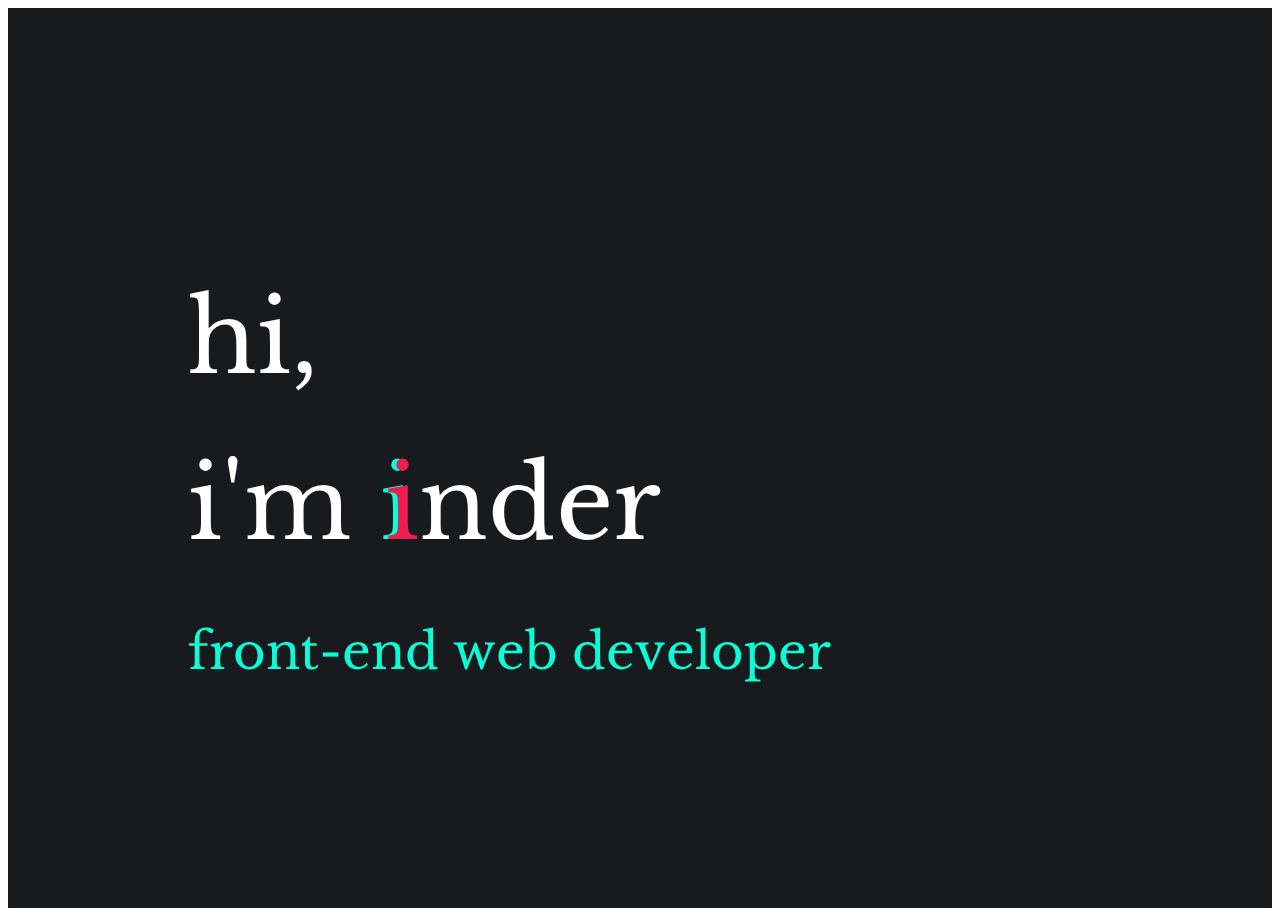
==== index.html @ bacb1795 "Rename Index.html to index.html" ====
<!DOCTYPE html>
<html lang="en">

<head>
    <meta charset="UTF-8">
    <meta http-equiv="X-UA-Compatible" content="IE=edge">
    <meta name="viewport" content="width=device-width, initial-scale=1.0">
    <title>Portfolio | Inderjit Singh</title>



    <link rel="preconnect" href="https://fonts.googleapis.com">
    <link rel="preconnect" href="https://fonts.gstatic.com" crossorigin>
    <link href="https://fonts.googleapis.com/css2?family=Gruppo&family=Inter:wght@100;200;300;400;500;600;700;800;900&family=Libre+Baskerville&family=Oleo+Script:wght@400;700&family=Oswald:wght@600;700&family=Righteous&family=Ubuntu:wght@300;400;500;700&display=swap" rel="stylesheet">


    <link rel="stylesheet" type="text/css" href="style.css" >
    <script defer src="myScript.js" ></script>
   </head>
<body>
<div>
    <div class="sidebar">
        <div class="sidebg"></div>
        <!-- <button class="side-Buttons" id="b1"></button>
        <button class="side-Buttons" id="b2"></button>
        <button class="side-Buttons" id="b3"></button>
        <button class="side-Buttons" id="b4"></button>
        <button class="side-Buttons" id="b5"></button> -->

    </div>
    <div class="container">


        <!-- <div class="NamePic" id="A">
            <div class="Name">
                <div class="nameText" id="tx">Inderjit Singh</div>
                <div class="Subtitle">Web developer</div>
            </div>
            <div class="Pic"><img src="unnamed.jpg" alt=""></div>
        </div> -->
        <div class="NamePic" id ="B">

            <div class="greet">
                <div class="hi" id="tx3">h</div>
                <div class="hi" id="tx3">i</div>
                <div class="hi" id="tx3">,</div>

            </div>
            <div class="Name">
                <div class="nameText" id="tx3">i</div>
                <div class="nameText" id="tx3">'</div>
                <div class="nameText" id="tx3">m</div>
                <div class="nameText" id="tx3">&#160;</div>
                <div class="nameText2" id="tx5">i<div class="i" id="tx4">i</div></div>
                <div class="nameText" id="tx3">n</div>
                <div class="nameText" id="tx3">d</div>
                <div class="nameText" id="tx3">e</div>
                <div class="nameText" id="tx3">r</div>


            </div>
            <div class="Name" id="web">
                <div class="nameText" id="sub">f</div>
                <div class="nameText" id="sub">r</div>
                <div class="nameText" id="sub">o</div>
                <div class="nameText" id="sub">n</div>
                <div class="nameText" id="sub">t</div>
                <div class="nameText" id="sub">-</div>
                <div class="nameText" id="sub">e</div>
                <div class="nameText" id="sub">n</div>
                <div class="nameText" id="sub">d</div>
                <div class="nameText" id="sub">&#160;</div>
                <div class="nameText" id="sub">w</div>
                <div class="nameText" id="sub">e</div>
                <div class="nameText" id="sub">b</div>
                <div class="nameText" id="sub">&#160;</div>
                <div class="nameText" id="sub">d</div>
                <div class="nameText" id="sub">e</div>
                <div class="nameText" id="sub">v</div>
                <div class="nameText" id="sub">e</div>
                <div class="nameText" id="sub">l</div>
                <div class="nameText" id="sub">o</div>
                <div class="nameText" id="sub">p</div>
                <div class="nameText" id="sub">e</div>
                <div class="nameText" id="sub">r</div>



            </div>
            <div class="Pic"><img src="unnamed.jpg" alt=""></div>
        </div>

    </div>
</div>

</body>
</html>
---- style.css ----
.container{
    scroll-snap-type: y mandatory;
    overflow-y: scroll;

    scrollbar-color: #ffffff00;
    height: 100vh;
}
::-webkit-scrollbar {
    display: none;
  }
.NamePic{
    height: 100vh;
    background-color: rgb(255, 255, 255);
    scroll-snap-align: Start;
    display: flex;
    flex-direction:column;
    justify-content: center;
    padding-right: 100px;
    position: relative;
}
.i{
    color : #EE1D52;
    /* left: 116vh;
    bottom: 37vh; */
    font-family: 'Libre Baskerville', serif;
    font-weight: 400;
    font-size: 100px;
    vertical-align: bottom;
    transition: .05s;

}
.Name{
    padding-left: 20vh;
    margin-right: 20px;
    flex: 1;
    display: flex;
    flex-direction: row;
    align-items:flex-end;
}
.greet{
    padding-left: 20vh;
    margin-top: 225px;
    margin-right: 20px;
    flex: 1;
    display: flex;
    flex-direction: row;
    align-items:flex-end;
}
.hi{
    display: inline-block;
    font-family: 'Libre Baskerville', serif;
    font-weight: 400;
    font-size: 100px;
    transition: .05s;
    vertical-align: bottom;
    z-index: 500;
}
.Pic{

    /* width: 200px; */
    /* height: 200px; */


    display: flex;
    flex-direction: column;
    align-items: center;
    justify-content: center;


}
#sub{
    font-size: 50px;
    color: #08fdd8;
}
.Pic img{
    opacity: 0;
    border-radius: 150px;
    max-width: 200px;
    min-width: 50px;
    transition: .2s;
    filter:  saturate(200%) hue-rotate(-30deg);
    /* box-shadow: 0px 0px 10px rgb(48, 47, 47); */
}
.nameText, .nameText2, .hi{
    display: inline-block;
    font-family: 'Libre Baskerville', serif;
    font-weight: 400;
    font-size: 100px;
    transition: .05s;
    vertical-align: bottom;
    z-index: 500;

}
#tx5{
    position: relative;
    margin-right: 5px;
}
#tx4{
    position: absolute;
    top:0;
    left: 5px;
    z-index: 1;
}
.Subtitle{
    padding-top: 10px;
    font-family: 'Libre Baskerville', serif;
    font-weight: 400;
    font-size: 40px;
    transition: .2s;
}

#web{
    padding-bottom: 25px;
    margin-top: -50px;
}
.nameText, .Subtitle, .hi{
    color : #ffffff;
    transition: transform 0.3s ease-in-out;
    transform-origin: bottom;
}
#B{
    background-color: #181b1d;
}
#A {
    background-color: #fff5bb;
}
#C{
    background-color: #181b1d;
}

#tx5{
    color: #08fdd8;

}


@keyframes bounce {
    25% {transform: scaleX(1.05) scaleY(0.97);}
    50% {transform: scaleX(1.2) scaleY(0.88);}
    70% {transform: scaleX(1.075) scaleY(0.94);}
    90% {transform: scaleX(1.2) scaleY(0.88);}
    100% {transform: scaleX(1.2) scaleY(0.88);}

}
.nameText:hover {
    display: inline-block;
    color: #08fdd8;
    animation: bounce 0.35s ease-in-out  ;
    transform: scaleX(1.2) scaleY(0.88);

}
.hi:hover{
    display: inline-block;
    color: #08fdd8;
    animation: bounce 0.35s ease-in-out  ;
    transform: scaleX(1.2) scaleY(0.88);
}
#sub:hover{
    display: inline-block;
    color: #EE1D52;
    animation: bounce 0.35s ease-in-out  ;
    transform: scaleX(1.2) scaleY(0.88);
}



/* .Pic:hover img{
    border-radius: 150px;
    max-width: 220px;
    min-width: 50px;
}

.Subtitle:hover{
    padding-top: 10px;
    font-family: 'Libre Baskerville', serif;
    font-weight: 400;
    font-size: 45px;

} */
.sidebg{
    position: fixed;
    background-color: #b1020200;
    top: 5vh;
    bottom: 5vh;
    left: 5vh;
    width: 5vh;

}
.sidebar{
    position: fixed;
    display: grid;
    grid-template-columns: 120px;
    align-items: center;
    row-gap: 20px;
    top: 20px;
    bottom: 20px;
    left: 40px;
    max-width: 120px;


}
.side-Buttons{

    background-color: #99b898;
    height: 76px;
    width: 76px;
    border-radius: 80px;
    border-width: 8px;
    border-style: solid;
    border-color: antiquewhite;
    transition:.2s;
}
.side-Buttons:hover{
    height: 140px;
    width: 140px;
    background-color: #3e544d;
    transform: translateX(-30px);
}
.side-Buttons:focus{
    height: 140px;
    width: 140px;
    background-color: #2a363b;
    transform: translateX(-30px);
}
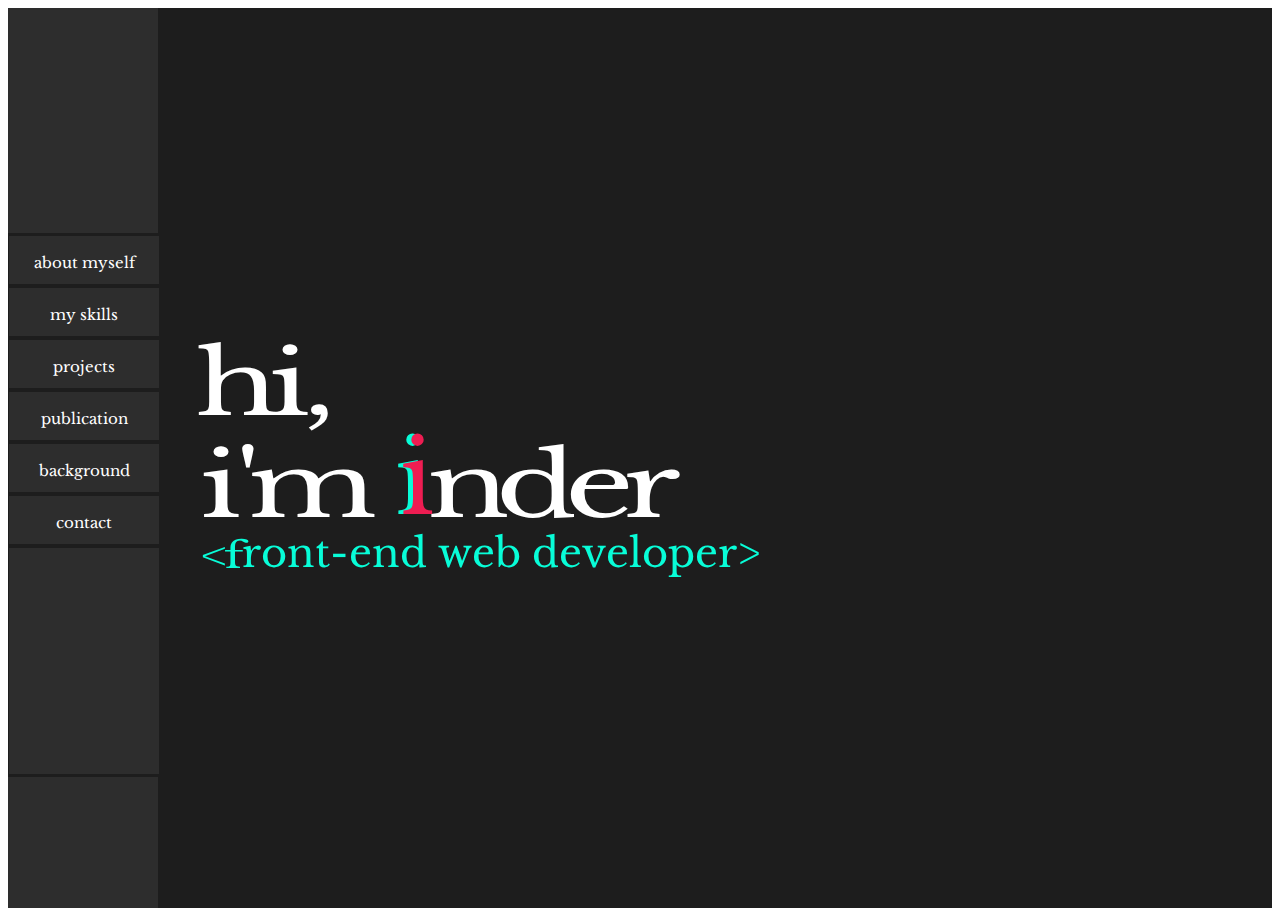
==== commit 387afa8f: "projectgrid changed" ====
--- a/index.html
+++ b/index.html
@@ -1,97 +1,254 @@
-<!DOCTYPE html>
-<html lang="en">
-
-<head>
-    <meta charset="UTF-8">
-    <meta http-equiv="X-UA-Compatible" content="IE=edge">
-    <meta name="viewport" content="width=device-width, initial-scale=1.0">
-    <title>Portfolio | Inderjit Singh</title>
-
-
-
-    <link rel="preconnect" href="https://fonts.googleapis.com">
-    <link rel="preconnect" href="https://fonts.gstatic.com" crossorigin>
-    <link href="https://fonts.googleapis.com/css2?family=Gruppo&family=Inter:wght@100;200;300;400;500;600;700;800;900&family=Libre+Baskerville&family=Oleo+Script:wght@400;700&family=Oswald:wght@600;700&family=Righteous&family=Ubuntu:wght@300;400;500;700&display=swap" rel="stylesheet">
-
-
-    <link rel="stylesheet" type="text/css" href="style.css" >
-    <script defer src="myScript.js" ></script>
-   </head>
-<body>
-<div>
-    <div class="sidebar">
-        <div class="sidebg"></div>
-        <!-- <button class="side-Buttons" id="b1"></button>
-        <button class="side-Buttons" id="b2"></button>
-        <button class="side-Buttons" id="b3"></button>
-        <button class="side-Buttons" id="b4"></button>
-        <button class="side-Buttons" id="b5"></button> -->
-
+    <!DOCTYPE html>
+    <html lang="en">
+
+    <head>
+        <meta charset="UTF-8">
+        <meta http-equiv="X-UA-Compatible" content="IE=edge">
+        <meta name="viewport" content="width=device-width, initial-scale=1.0">
+        <title>Portfolio | Inderjit Singh</title>
+        <link rel="preconnect" href="https://fonts.googleapis.com">
+        <link rel="preconnect" href="https://fonts.gstatic.com" crossorigin>
+        <link href="https://fonts.googleapis.com/css2?family=Archivo+Black&family=Gruppo&family=Inter:wght@100;200;300;400;500;600;700;800;900&family=Libre+Baskerville&family=Mukta+Malar:wght@700;800&family=Oleo+Script:wght@400;700&family=Oswald:wght@600;700&family=Righteous&family=Ubuntu:wght@300;400;500;700&display=swap" rel="stylesheet">
+        <link href="https://fonts.googleapis.com/css2?family=Nothing+You+Could+Do&display=swap" rel="stylesheet">
+        <link href="https://fonts.googleapis.com/css2?family=Abril+Fatface&family=Kanit:wght@400;500;600;800&family=Marcellus&family=Nanum+Myeongjo:wght@400;700&display=swap" rel="stylesheet">
+
+
+        <link rel="stylesheet" type="text/css" href="style.css" >
+        <script defer src="myScript.js" ></script>
+    </head>
+    <body>
+    <div>
+        <div class="container">
+    <div class="homePage">
+        <div class="menuSpace"></div>
+        <div class="menu">
+
+
+            <div class="menuChild logo"><div class="homeButton"><img src="redHair.png" alt=""></div></div>
+
+            <div class="menuChild navigator">
+
+                <div class="navChild sideButton">about myself</div>
+                <div class="navChild sideButton">my skills</div>
+                <div class="navChild sideButton">projects</div>
+                <div class="navChild sideButton ">publication</div>
+                <div class="navChild sideButton">background</div>
+                <div class="navChild sideButton">contact</div>
+                <div class="navChildFooter"></div>
+            </div>
+            <div class="menuChild bottom"></div>
+
+
+
+
+        </div>
+
+        <div class="homeMain sideLink">
+            <div class="NamePic " id ="B">
+            <div class="header"></div>
+            <div class="greet">
+
+            <div class="hi bounce" id="tx3">h</div>
+            <div class="hi bounce" id="tx3">i</div>
+            <div class="hi bounce" id="tx3">,</div>
+            </div>
+            <div class="Name">
+            <div class="nameText bounce" id="tx3">i</div>
+            <div class="nameText bounce" id="tx3">'</div>
+            <div class="nameText bounce" id="tx3">m</div>
+            <div class="nameText bounce" id="tx3">&#160;</div>
+            <div class="nameText2 bounce" id="tx5">i<div class="i" id="tx4">i</div></div>
+            <div class="nameText bounce" id="tx3">n</div>
+            <div class="nameText bounce" id="tx3">d</div>
+            <div class="nameText bounce" id="tx3">e</div>
+            <div class="nameText bounce" id="tx3">r</div>
+            </div>
+            <div class="Name" id="web">
+            <div class="nameText bounce" id="sub">&lt;</div>
+            <div class="nameText bounce" id="sub">f</div>
+            <div class="nameText bounce" id="sub">r</div>
+            <div class="nameText bounce" id="sub">o</div>
+            <div class="nameText bounce" id="sub">n</div>
+            <div class="nameText bounce" id="sub">t</div>
+            <div class="nameText bounce" id="sub">-</div>
+            <div class="nameText bounce" id="sub">e</div>
+            <div class="nameText bounce" id="sub">n</div>
+            <div class="nameText bounce" id="sub">d</div>
+            <div class="nameText bounce" id="sub">&#160;</div>
+            <div class="nameText bounce" id="sub">w</div>
+            <div class="nameText bounce" id="sub">e</div>
+            <div class="nameText bounce" id="sub">b</div>
+            <div class="nameText bounce" id="sub">&#160;</div>
+            <div class="nameText bounce" id="sub">d</div>
+            <div class="nameText bounce" id="sub">e</div>
+            <div class="nameText bounce" id="sub">v</div>
+            <div class="nameText bounce" id="sub">e</div>
+            <div class="nameText bounce" id="sub">l</div>
+            <div class="nameText bounce" id="sub">o</div>
+            <div class="nameText bounce" id="sub">p</div>
+            <div class="nameText bounce" id="sub">e</div>
+            <div class="nameText bounce" id="sub">r</div>
+            <div class="nameText bounce" id="sub">&gt;</div>
+            </div>
+            <div class="footer"></div>
+        </div>
+        <div class="homeLeft"><img src="devSpecs.png" alt=""></div>
     </div>
-    <div class="container">
-
-
-        <!-- <div class="NamePic" id="A">
-            <div class="Name">
-                <div class="nameText" id="tx">Inderjit Singh</div>
-                <div class="Subtitle">Web developer</div>
-            </div>
-            <div class="Pic"><img src="unnamed.jpg" alt=""></div>
-        </div> -->
-        <div class="NamePic" id ="B">
-
-            <div class="greet">
-                <div class="hi" id="tx3">h</div>
-                <div class="hi" id="tx3">i</div>
-                <div class="hi" id="tx3">,</div>
-
-            </div>
-            <div class="Name">
-                <div class="nameText" id="tx3">i</div>
-                <div class="nameText" id="tx3">'</div>
-                <div class="nameText" id="tx3">m</div>
-                <div class="nameText" id="tx3">&#160;</div>
-                <div class="nameText2" id="tx5">i<div class="i" id="tx4">i</div></div>
-                <div class="nameText" id="tx3">n</div>
-                <div class="nameText" id="tx3">d</div>
-                <div class="nameText" id="tx3">e</div>
-                <div class="nameText" id="tx3">r</div>
-
-
-            </div>
-            <div class="Name" id="web">
-                <div class="nameText" id="sub">f</div>
-                <div class="nameText" id="sub">r</div>
-                <div class="nameText" id="sub">o</div>
-                <div class="nameText" id="sub">n</div>
-                <div class="nameText" id="sub">t</div>
-                <div class="nameText" id="sub">-</div>
-                <div class="nameText" id="sub">e</div>
-                <div class="nameText" id="sub">n</div>
-                <div class="nameText" id="sub">d</div>
-                <div class="nameText" id="sub">&#160;</div>
-                <div class="nameText" id="sub">w</div>
-                <div class="nameText" id="sub">e</div>
-                <div class="nameText" id="sub">b</div>
-                <div class="nameText" id="sub">&#160;</div>
-                <div class="nameText" id="sub">d</div>
-                <div class="nameText" id="sub">e</div>
-                <div class="nameText" id="sub">v</div>
-                <div class="nameText" id="sub">e</div>
-                <div class="nameText" id="sub">l</div>
-                <div class="nameText" id="sub">o</div>
-                <div class="nameText" id="sub">p</div>
-                <div class="nameText" id="sub">e</div>
-                <div class="nameText" id="sub">r</div>
-
-
-
-            </div>
-            <div class="Pic"><img src="unnamed.jpg" alt=""></div>
-        </div>
-
+
+        <div class="about sideLink SL">
+            <div class="aboutLeft">
+                <div class="aboutHeading">about myself.</div>
+
+                <div class="details">
+                    I'm a Front-End Developer with a background in game development. My passion for solving logical problems drew me to development. I excel in front-end development with HTML, CSS, and JavaScript, and my experience in game development sets me apart. I bring a unique set of skills to the table, including creativity and attention to detail. Let's work together to build something amazing.  </div>
+
+
+        </div>
+        <div class="aboutRight">
+            <img src="brain.png" alt="">
+        </div>
+        </div>
+        <div class="skills sideLink SL">
+            <div class="skillsLeft">
+                <div class="skillsHeading">my skills.</div>
+
+                <div class="skillsdetails">
+                     </div>
+
+                    <div class="sname" id="html">HTML
+                        <div class="level"></div>
+                    </div>
+                    <div class="sname" id="css">CSS
+                        <div class="level"></div>
+                    </div>
+                    <div class="sname" id="js">JavaScript
+                        <div class="level"></div>
+                    </div>
+                    <div class="sname" id="c">C#
+                        <div class="level"></div>
+                    </div>
+                    <div class="sname" id="unity">UNITY
+                        <div class="level"></div>
+                    </div>
+                    <div class="sname" id="ai">ADOBE ILLUSTRATOR
+                        <div class="level"></div>
+                    </div>
+                    <div class="sname" id="b3d">BLENDER 3D
+                        <div class="level"></div>
+                    </div>
+
+
+                    </div>
+        <div class="skillsRight">
+            <img src="puzzle.png" alt="">
+        </div>
+        </div>
+        <div class="projects sideLink SL">
+            <div class="projectsHeading">projects.</div>
+            <div class="projectsSubHeading">(using html, css and javascript)</div>
+
+            <div class="projectDetails">
+
+            <div class="projectElement p2" >
+                <div class="over"><div class="overText">Wordrobe</div></div>
+                <div class="under"><div class="underText">An interesting word-guessing game with smooth interactive graphics</div></div>
+
+            </div>
+            <div class="projectElement p4" >
+                <div class="over"><div class="overText">TypeMaster</div></div>
+                <div class="under"><div class="underText">A fun typing game to test and improve your typing skills</div></div>
+
+            </div>
+            <div class="projectElement p1" >
+                <div class="over"><div class="overText">Marvelous</div></div>
+                <div class="under"><div class="underText">A card flipping game with characters from the Marvel Cinematic Universe</div></div>
+
+            </div>
+
+            <div class="projectElement p5" >
+                <div class="over"><div class="overText">GravSim</div></div>
+                <div class="under"><div class="underText">Simplified gravity simulation on different planets, sun, and moon</div></div>
+
+            </div>
+            <div class="projectElement p7" ></div>
+            <div class="projectElement p3" >
+                <div class="over"><div class="overText">TO-DO</div></div>
+                <div class="under"><div class="underText">A simple To-Do list using DOM manipulation to add/remove tasks</div></div>
+
+            </div>
+
+            <div class="projectElement p6" >
+                <div class="over"><div class="overText">Data Visualization</div></div>
+                <div class="under"><div class="underText">A Visualization tool that converts user's data into bar graph and pie-chart</div></div>
+            </div>
+            <div class="projectElement p8" ></div>
+            <!-- <div class="projectElement p9" ></div>
+            <div class="projectElement p10" ></div>
+            <div class="projectElement p11" ></div>
+            <div class="projectElement p12" ></div> -->
+            <!-- <div class="projectElement p13" ></div>
+            <div class="projectElement p14" ></div>
+            <div class="projectElement p15" ></div> -->
+
+            </div>
+            <div class="projectFooter"></div>
+        </div>
+
+        <div class="publication sideLink SL">
+            <div class="publicationLeft">
+                <div class="publicationHeading">publication.</div>
+                <div class="publicationSubHeading">Casual Tank: Infinite Survival.</div>
+                <div class="publicationDetails">
+                    I created and published a solo project named "Casual Tank: Infinite Survival," a captivating mobile game available on the Google Play Store. It offers an infinite stream of enemies, requiring players to use bullets and mines to progress. The game incorporates RPG elements like health and speed upgrades. Developing this project enhanced my skills in programming logic, user interface design, and problem-solving, merging my passion for coding and creative design. For more information, please visit the <span class="playStoreLink">Google Play Store link.</span>
+                </div>
+
+        </div>
+        <div class="publicationRight">
+            <img src="ctank.png" alt="">
+        </div>
+        </div>
+
+        <div class="background sideLink SL">
+
+            <div class="backgroundLeft">
+                <div class="backgroundTitle">background.</div>
+                <div class="backgroundDetails">
+                    <div class="segments study" id="sg1"><div class="segmentsLeft"><div class="studyIcon"><img src="study.png" alt=""></div></div><div class="segmentsCentre"><div class="segmentsText">Bachelor's Degree</div><div class="subSegment">Computer Science & Engineering</div></div><div class="segmentsRight"><div class="year">July 2016- June 2020</div></div></div>
+                    <div class="segments training" id="sg2"><div class="segmentsLeft"><div class="internIcon"><img src="intern.png" alt=""></div></div><div class="segmentsCentre"><div class="segmentsText">Game Developer</div><div class="subSegment">Industrial Training</div></div><div class="segmentsRight"><div class="year">May 2017- July 2017</div></div></div>
+                    <div class="segments training" id="sg3"><div class="segmentsLeft"><div class="internIcon"><img src="intern.png" alt=""></div></div><div class="segmentsCentre"><div class="segmentsText">Game Developer</div><div class="subSegment">Internship</div></div><div class="segmentsRight"><div class="year">Jan 2020- June 2020</div></div></div>
+                    <div class="segments job" id="sg4"><div class="segmentsLeft"><div class="jobIcon"><img src="job.png" alt=""></div></div><div class="segmentsCentre"><div class="segmentsText">Game Developer</div><div class="subSegment">Full-Time Employment</div></div><div class="segmentsRight"><div class="year">Oct 2020- Jan 2021</div></div></div>
+                    <div class="segments job" id="sg5"><div class="segmentsLeft"><div class="jobIcon"><img src="job.png" alt=""></div></div><div class="segmentsCentre"><div class="segmentsText">Front-End Web Developer</div><div class="subSegment">Full-Time Employment</div></div><div class="segmentsRight"><div class="year"> July 2020- July 2022</div></div></div>
+                    <div class="segments study" id="sg6"><div class="segmentsLeft"><div class="studyIcon"><img src="study.png" alt=""></div></div><div class="segmentsCentre"><div class="segmentsText">Post Graduate Certificate</div><div class="subSegment">Information System Business Analysis</div></div><div class="segmentsRight"><div class="year">Sep 2022- April 2023</div></div></div>
+                </div>
+            </div>
+            <div class="backgroundRight">
+
+            </div>
+
+
+        </div>
+
+        <div class="contact sideLink SL">
+
+                <div class="contactHeading"></div>
+
+                <div class="contactDetails">
+                    <div class="mailDetails">
+                        <div class="cr3">interested in my work? send me an e-mail today</div>
+                        <div class="cr2"><img src="mail.png" alt=""><div class="mailFront">indergrewal1208.gi@gmail.com</div></div>
+                        <div class="cr1">envisioning our journey ahead</div>
+                        <div></div>
+                    </div>
+
+
+
+
+        </div>
+        </div>
+
+
+
+        </div>
     </div>
-</div>
-
-</body>
-</html>
+    </body>
+    </html>--- a/style.css
+++ b/style.css
@@ -1,23 +1,499 @@
+html{
+    overflow: hidden;
+}
 
 .container{
     scroll-snap-type: y mandatory;
     overflow-y: scroll;
-
+    overflow: hidden;
     scrollbar-color: #ffffff00;
     height: 100vh;
+    width: 100%;
+}
+.homePage{
+    width: 100vw;
+    display: grid;
+    /* grid-template-columns: minmax(150px,150px) 1fr; */
+    grid-template-columns: 150px 1fr;
+    background-color: #1d1d1d;
+}
+.menu{
+
+    position: fixed;
+    background-color: #1d1d1d;
+    height: 100vh;
+    width: 150px;
+    display: grid;
+    grid-template-rows: 25% 60% 1fr;
+    row-gap: 2px;
+}
+.menuChild{
+    width: 100%;
+
+}
+.navigator{
+    width: 100%;
+    display: grid;
+    grid-template-rows: 50px 50px 50px 50px 50px 50px 1fr;
+    row-gap: 2px;
+}
+.logo,.bottom{
+width: 100%;
+background-color: #2d2d2d;
+}
+.homeMain{
+    width: 100%;
+    height: 100vh;
+    display: grid;
+    background-color: #1d1d1d;
+
+    grid-template-columns: 610px 1fr;
+}
+.homeLeft img{
+    height: 50%;
+    object-fit: cover;
+   padding-left: 200px;
+   padding-top: 150px;
+
+}
+
+.homeButton img{
+    width: 80%;
+    object-fit: cover;
+    content: url('redHair.png');
+    transition:  .2s ease-in-out;
+
+}
+.homeButton img:hover{
+    width: 85%;
+    content: url('blueHair.png');
+        cursor: pointer;
+
+}
+.sideLink{
+    height: 100vh;
+}
+.navChild, .navChildFooter{
+    background-color: #2d2d2d;
+    width: 100%;
+    text-align: center;
+    vertical-align: middle;
+    font-size: 15px;
+    color: #ffffff;
+    font-family: 'Libre Baskerville', serif;
+    padding-top: 17px;
+    border-style: solid;
+    border-width: 1px;
+    border-color: #1d1d1d;
+transition: 0.5s ease-in-out;
+}
+
+.logo{
+    text-align: center;
+    vertical-align: middle;
+    font-size: 15px;
+    color: #ffffff;
+    font-family: 'Libre Baskerville', serif;
+    padding-top: 17px;
+}
+
+.navChild:hover{
+    color: #08fdd8;
+    background-color: #2d2d2d;
+    cursor: pointer;
+    border-color: #08fdd8;
+
 }
 ::-webkit-scrollbar {
     display: none;
-  }
+}
+
+
+.SL{
+    padding-left: 5vh;
+    color:#ffffff;
+    font-size:40px ;
+}
+.about , .publication {
+    /* background-image: url("h1mod.png");
+    background-repeat: no-repeat;
+    background-size: contain; */
+    display: grid;
+    grid-template-columns: 3fr 2fr;
+}
+.background{
+    display: grid;
+    grid-template-columns: 9fr 2fr;
+    height: 100vh;
+}
+.backgroundLeft{
+    display: grid;
+    grid-template-rows: 1fr 4fr;
+}
+.backgroundTitle{
+     font-family: 'Libre Baskerville', serif;
+    font-weight: 400;
+    font-size: 100px;
+    color:#08fdd8;
+    margin-top: 5vh;
+    margin-bottom: 30px;
+}
+.backgroundDetails{
+    padding-bottom: 250px;
+    display: grid;
+    grid-template-rows: 1fr 1fr 1fr 1fr 1fr 1fr;
+    row-gap: 5px;
+}
+.segments{
+
+    /* background-color: #EE1D52; */
+    display: grid;
+    grid-template-columns: 1fr 6fr 3fr;
+    transition: .35s;
+}
+/* }
+.segments:hover{
+    grid-template-columns: 6fr 1fr 2fr;
+
+} */
+.segmentsLeft{
+    /* border-radius: 100px 0px 0px 20px; */
+    background-color: #08fdd8;
+    transition: .35s;
+}
+.jobIcon , .internIcon, .studyIcon{
+    height: 100%;
+    display: grid;
+    grid-template-rows: 1fr;
+    align-items: center;
+    justify-content: center;
+}
+.internIcon{
+    padding-right: 5px;
+
+}
+.internIcon img{
+    width: 90%;
+}
+/*
+.segments:hover .segmentsLeft{
+    background-color: #00ff66;
+    border-radius: 100px 100px 100px 100px;
+
+} */
+.segmentsCentre{
+    background-color: #2d2d2d;
+ border-radius: 0px 0px 0px 0px;
+ display: grid;
+ grid-template-rows: 3fr 2fr;
+    transition:.35s;
+    padding-left: 10px;
+    align-items: center;
+    border: 2px solid #08fdd8;
+}
+.segmentsText{
+    padding-top: 5px;
+    text-align: left;
+    font-family: 'Libre Baskerville', serif;
+    font-size: 28px;
+    color: whitesmoke;
+}
+.subSegment{
+    font-size: 25px;
+    color: rgb(182, 182, 182);
+}
+.year{
+    text-align: center;
+     font-family: 'Libre Baskerville', serif;
+    font-size: 25px;
+    color: #2d2d2d;
+}
+.study .segmentsLeft, .study .segmentsRight{
+    background-color: #EE1D52;
+}
+.study .segmentsCentre{
+ border: 2px solid #EE1D52;
+}
+.training .segmentsLeft, .training .segmentsRight{
+    background-color: yellowgreen;
+}
+.training .segmentsCentre{
+    border: 2px solid yellowgreen;
+}
+/*
+.segments:hover .segmentsCentre{
+    background-color: #00ff66;
+    border-radius: 50px 50px 50px 50px;
+
+} */
+.segmentsRight{
+    background-color:#08fdd8;
+    /* border-radius: 0px 20px 100px 0px; */
+    transition: .35s;
+    display: grid;
+    grid-template-rows: 1fr;
+    align-items: center;
+}
+/* .segments:hover .segmentsRight{
+    background-color: #00ff66;
+    border-radius: 100px 100px 100px 100px;
+
+} */
+.skills{
+    display: grid;
+    grid-template-columns: 3fr 2fr;
+}
+.skillsdetails
+{
+    display: grid;
+    grid-template-rows: 1fr 1fr 1fr 1fr 1fr 4fr;
+    row-gap: 10px;
+
+
+}
+
+
+.sname{
+    margin-bottom: 20px;
+    font-size: 20px;
+}
+.level {
+    width: 90%;
+    height: 4px;
+    background-color: #2d2d2d;
+    position: relative;
+    margin-top: 10px;
+}
+
+.level::before {
+    content: "";
+    position: absolute;
+    top: 0;
+    left: 0;
+    height: 100%;
+
+}
+
+#html .level::before{
+    width: 90%;
+    background-color: #EE1D52;
+}
+
+#css .level::before{
+    width: 85%;
+    background-color: #08fdd8;
+}
+
+#js .level::before{
+    width: 95%;
+    background-color: #fd08f9;
+}
+#c .level::before{
+    width: 88%;
+    background-color: #EE1D52;
+}
+#unity .level::before{
+    width: 90%;
+    background-color: yellowgreen;
+}
+#ai .level::before{
+    width: 85%;
+    background-color: #fd08f9;
+}
+#b3d .level::before{
+    width: 78%;
+    background-color: #08fdd8;
+}
+
+.aboutRight img, .skillsRight img {
+    width: 70%;
+    object-fit: cover;
+    padding-left: 80px;
+    padding-top: 260px;
+}
+
+.publicationRight img{
+    width: 70%;
+    object-fit: cover;
+    padding-left: 80px;
+    padding-top: 230px;
+}
+.cr2 {
+    display: grid;
+    position: relative;
+    grid-template-rows: 1fr;
+    justify-content: center;
+    align-items: center;
+    height: 100%;
+    width: 100%;
+    object-fit: cover;
+    text-align: center;
+}
+.cr2 img{
+height: 70%;
+transition: 0.2s;
+}
+.cr2 img:hover{
+     content: url('mailHover.png');
+     height: 75%;
+  cursor: pointer;
+}
+.mailFront{
+
+    text-align: center;
+    position: absolute;
+    color: #1d1d1d;
+    font-size: 20px;
+    bottom: 50px;
+    left: 50%;
+    font-family: 'Libre Baskerville', serif;
+    font-weight: 700;
+    display: grid;
+    grid-template-rows: 1fr;
+    align-items: center;
+    justify-content: center;
+    transform: translate(-50%, -50%);
+}
+.frontText{
+}
+.writing{
+
+    left:10;
+    font-family: 'Nothing You Could Do';
+    font-size: 24px;
+    color: #3d3d3d;
+    font-weight: 400;
+}
+p {
+    display: block;
+    margin: 0;
+    padding: 0;
+}
+.aboutHeading  {
+    font-family: 'Libre Baskerville', serif;
+    font-weight: 400;
+    font-size: 100px;
+    color:#08fdd8;
+    margin-top: 25vh;
+    margin-bottom: 30px;
+}
+
+.publicationHeading  {
+    font-family: 'Libre Baskerville', serif;
+    font-weight: 400;
+    font-size: 100px;
+    color:#08fdd8;
+    margin-top: 5vh;
+    margin-bottom: 20px;
+}
+
+.publicationSubHeading{
+    font-family: 'Libre Baskerville', serif;
+    font-weight: 400;
+    font-size: 50px;
+    color: yellowgreen;
+    margin-bottom: 10px;
+}
+
+.playStoreLink{
+    color: #fd08f9;
+    cursor: pointer;
+    transition: .5s;
+}
+
+.playStoreLink:hover{
+    color: #EE1D52;
+    cursor: pointer;
+}
+
+.skillsHeading{
+    font-family: 'Libre Baskerville', serif;
+    font-weight: 400;
+    font-size: 100px;
+    color:#08fdd8;
+    margin-top: 5vh;
+    margin-bottom: 30px;
+}
+.projectsHeading{
+    font-family: 'Libre Baskerville', serif;
+    font-weight: 400;
+    font-size: 100px;
+    color:#08fdd8;
+    margin-top: 5vh;
+    margin-bottom: 30px;
+}
+
+
+.contactHeading{
+    font-family: 'Libre Baskerville', serif;
+    font-weight: 400;
+    font-size: 100px;
+    color:#08fdd8;
+    margin-top: 5vh;
+    margin-bottom: 30px;
+}
+
+.details, .publicationDetails{
+
+    font-size: 35px;
+    text-align: justify;
+}
+.skillsdetails{
+    font-size: 35px;
+    text-align: justify;
+}
+.contactDetails
+{
+    align-items: center;
+    justify-content: left;
+    font-size: 70px;
+    text-align: justify;
+    color: whitesmoke;
+}
+.mailDetails{
+    height: 100%;
+    width: 100%;
+    display: grid;
+    grid-template-rows: 50px 1fr 50px 150px;
+    align-items: center;
+    justify-content: center;
+    text-align: justify;
+    color: whitesmoke;
+
+}
+.cr1{
+    font-family: 'Libre Baskerville', serif;
+    font-weight: 400;
+    text-align: center;
+    color: #08fdd8;
+    font-size: 50px;
+}
+
+.cr3{
+    font-family: 'Libre Baskerville', serif;
+    font-weight: 400;
+    font-size: 25px;
+    text-align: center;
+    vertical-align: top;
+    font-size: 40px;
+    color: #08fdd8;
+    /* margin-bottom: 100px; */
+}
+.end{
+    padding-top: 20px;
+    font-size: 30px;
+}
 .NamePic{
+
     height: 100vh;
-    background-color: rgb(255, 255, 255);
     scroll-snap-align: Start;
-    display: flex;
-    flex-direction:column;
-    justify-content: center;
+    display: grid;
+    grid-template-rows: 1fr 100px 100px 35px 1fr;
+    row-gap: 2px;
+    justify-content: start;
     padding-right: 100px;
     position: relative;
+    padding-left: 5vh;
 }
 .i{
     color : #EE1D52;
@@ -27,11 +503,11 @@
     font-weight: 400;
     font-size: 100px;
     vertical-align: bottom;
-    transition: .05s;
-
-}
+
+}
+
 .Name{
-    padding-left: 20vh;
+
     margin-right: 20px;
     flex: 1;
     display: flex;
@@ -39,55 +515,25 @@
     align-items:flex-end;
 }
 .greet{
-    padding-left: 20vh;
-    margin-top: 225px;
+
     margin-right: 20px;
     flex: 1;
     display: flex;
     flex-direction: row;
     align-items:flex-end;
 }
-.hi{
-    display: inline-block;
-    font-family: 'Libre Baskerville', serif;
-    font-weight: 400;
-    font-size: 100px;
-    transition: .05s;
-    vertical-align: bottom;
-    z-index: 500;
-}
-.Pic{
-
-    /* width: 200px; */
-    /* height: 200px; */
-
-
-    display: flex;
-    flex-direction: column;
-    align-items: center;
-    justify-content: center;
-
-
-}
+
 #sub{
-    font-size: 50px;
+    font-size: 40px;
     color: #08fdd8;
 }
-.Pic img{
-    opacity: 0;
-    border-radius: 150px;
-    max-width: 200px;
-    min-width: 50px;
-    transition: .2s;
-    filter:  saturate(200%) hue-rotate(-30deg);
-    /* box-shadow: 0px 0px 10px rgb(48, 47, 47); */
-}
+
 .nameText, .nameText2, .hi{
     display: inline-block;
-    font-family: 'Libre Baskerville', serif;
+    font-family:  'Libre Baskerville', serif;
     font-weight: 400;
     font-size: 100px;
-    transition: .05s;
+
     vertical-align: bottom;
     z-index: 500;
 
@@ -102,124 +548,319 @@
     left: 5px;
     z-index: 1;
 }
-.Subtitle{
-    padding-top: 10px;
-    font-family: 'Libre Baskerville', serif;
-    font-weight: 400;
-    font-size: 40px;
-    transition: .2s;
-}
-
-#web{
-    padding-bottom: 25px;
-    margin-top: -50px;
-}
-.nameText, .Subtitle, .hi{
+.nameText, .hi{
     color : #ffffff;
     transition: transform 0.3s ease-in-out;
     transform-origin: bottom;
 }
-#B{
-    background-color: #181b1d;
-}
-#A {
-    background-color: #fff5bb;
-}
-#C{
-    background-color: #181b1d;
-}
+
 
 #tx5{
     color: #08fdd8;
 
 }
+.contact{
+    display: grid;
+    height: 100vh;
+    grid-template-rows: 192px 1fr;
+}
+.projects{
+    display: grid;
+    height: 100vh;
+    grid-template-rows: 192px 45px 1fr 35px;
+}
+.projectsSubHeading {
+    font-size: 35px;
+    color:#08fdd8;
+    margin-top: -20px;
+    margin-left: 10px;
+}
+.projectDetails{
+    display: grid;
+    width:max-content;
+    height: 100%;
+    grid-template-columns: 300px 300px 300px 300px;
+    /* grid-template-columns: 1fr 1fr 1fr; */
+    padding: 8px;
+    column-gap: 5px;
+    row-gap: 5px;
+    /* border: 2px solid #08fdd8;
+    border-top-width: 5px; */
+    overflow-y: scroll;
+    overflow-x: hidden;
+    align-items: center;
+}
+.projectElement{
+    background-color:rgba(0, 0, 0, 0.5);
+    /* height: 300px; */
+    height: 300px;
+    z-index: 99;
+    transition: .2s ;
+    display: grid;
+    grid-template-rows: 1fr 1fr;
+}
+.p1{
+    background-image: url("PROJECTS/marvelous/DoctorStrange.jpg");
+    background-size:150%;
+    background-repeat: no-repeat;
+    background-position-x: center;
+    transition: 0.2s;
+    /* background-position-y: center; */
+}
+.p2{
+    background-image: url("words.jpg");
+    background-size:200%;
+    background-repeat: no-repeat;
+    background-position-x: center;
+    transition: 0.2s;
+
+/*
+    display: grid;
+    justify-content: center;
+    align-items: end; */
+}
+.p3{
+    background-image: url("todo.jpg");
+    background-size:150%;
+    background-repeat: no-repeat;
+    background-position-x: center;
+    transition: 0.2s;
+    /* background-position-y: center; */
+}
+
+.p4{
+    background-image: url("Ficon3.png");
+    background-size:135%;
+    background-repeat: no-repeat;
+    background-position-x: center;
+    transition: 0.2s;
+    background-position-y:top;
+}
+
+.p5{
+    background-image: url("solar.png");
+    background-size:135%;
+    background-repeat: no-repeat;
+    background-position-x: center;
+    transition: 0.2s;
+    background-position-y:top;
+}
+.p6{
+    background-image: url("graphIcon.JPG");
+    background-size:150%;
+    background-repeat: no-repeat;
+    background-position-x: center;
+    transition: 0.2s;
+    background-position-y:top;
+}
+.p7,.p8,.p9,.p10,.p11,.p12{
+    background-color: #00000000;
+}
+.p7:hover,.p8:hover,.p9:hover,.p10:hover,.p11:hover,.p12:hover{
+    cursor:default;
+}
+.p2txt{
+    font-family: 'Abril Fatface' ;
+    color: black;
+    text-align: center;
+}
+.uh, .lh{
+    background-color: #00000000;
+    width: 100%;
+}
+
+
+.p1:hover{
+    background-size:100%;
+
+}
+
+.p2:hover{
+    background-size:150%;
+
+}
+
+.p3:hover{
+    background-size:100%;
+
+}
+.p4:hover{
+     background-size:100%;
+}
+.p5:hover{
+    background-size:100%;
+}
+.p6:hover{
+    background-size:100%;
+}
+.projectElement:hover{
+
+    cursor: pointer;
+    background-blend-mode: multiply;
+}
+/* .p1, .p4, .p7, .p14{
+    background-color: #08fdd8;
+}
+.p2, .p5, .p6, .p13{
+    background-color: #EE1D52;
+}
+.p3, .p9 , .p11, .p15{
+     background-color: #fd08f9;
+}
+.p8, .p10, .p12 {
+    background-color: #00ff66;
+} */
+
+.over{
+    display: flex;
+    align-items:start;
+    justify-content: center;
+    opacity: 1;
+    /* background-color:#00000000; */
+    transition: 0.2s;
+}
+.overText{
+    text-align: center;
+    vertical-align: middle;
+    padding-top: 7px;
+    width: 100%;
+    height: 17%;
+    background-color:whitesmoke;
+    color: #1d1d1d;
+    margin: 5px;
+    margin-top: 0;
+    /* border: 2px solid #3d3d3d; */
+    transition: .2s;
+    font-family: 'Libre Baskerville', serif;
+    font-size: 15px;
+
+}
+
+.under{
+    display: flex;
+    align-items:end;
+    justify-content: center;
+    opacity: 0;
+    /* background-color: #00000000; */
+    transition: 0.2s;
+}
+.underText{
+    text-align: center;
+    width: 100%;
+    height: 0%;
+    background-color:whitesmoke;
+    color: #1d1d1d;
+    /* margin: 5px;
+    margin-bottom: 0; */
+    transition: .2s;
+    font-family: 'Libre Baskerville', serif;
+    font-size: 20px;
+    padding: 15px 5px 0px 5px;
+
+}
+
+.projectElement:hover .under{
+    opacity: 1;
+     /* background-color: rgba(0, 0, 0, 0.5); */
+}
+
+.projectElement:hover .under .underText{
+    height: 60%;
+    box-shadow: 0px -5px 10px black;
+}
+
+
+.projectElement:hover .over{
+    /* opacity: 0; */
+    /* background-color: rgba(0, 0, 0, 0.5); */
+
+     /* background-color: #08fdd870; */
+}
+
+.projectElement:hover .over .overText{
+    height: 0%;
+    opacity: 0;
+}
+
 
 
 @keyframes bounce {
-    25% {transform: scaleX(1.05) scaleY(0.97);}
+    /* 25% {transform: scaleX(1.05) scaleY(0.97);}
     50% {transform: scaleX(1.2) scaleY(0.88);}
     70% {transform: scaleX(1.075) scaleY(0.94);}
     90% {transform: scaleX(1.2) scaleY(0.88);}
-    100% {transform: scaleX(1.2) scaleY(0.88);}
-
-}
-.nameText:hover {
+    100% {transform: scaleX(1.2) scaleY(0.88);} */
+
+
+    0% {
+        -webkit-transform: scale3d(1, 1, 1);
+        -ms-transform: scale3d(1, 1, 1);
+        transform: scale3d(1, 1, 1)
+    }
+
+    30% {
+        -webkit-transform: scale3d(1.25, 0.75, 1);
+        -ms-transform: scale3d(1.25, 0.75, 1);
+        transform: scale3d(1.25, 0.75, 1)
+    }
+
+    40% {
+        -webkit-transform: scale3d(0.75, 1.25, 1);
+        -ms-transform: scale3d(0.75, 1.25, 1);
+        transform: scale3d(0.75, 1.25, 1)
+    }
+
+    50% {
+        -webkit-transform: scale3d(1.15, 0.85, 1);
+        -ms-transform: scale3d(1.15, 0.85, 1);
+        transform: scale3d(1.15, 0.85, 1)
+    }
+
+    65% {
+        -webkit-transform: scale3d(0.95, 1.05, 1);
+        -ms-transform: scale3d(0.95, 1.05, 1);
+        transform: scale3d(0.95, 1.05, 1)
+    }
+
+    75% {
+        -webkit-transform: scale3d(1.05, 0.95, 1);
+        -ms-transform: scale3d(1.05, 0.95, 1);
+        transform: scale3d(1.05, 0.95, 1)
+    }
+
+    100% {
+        -webkit-transform: scale3d(1, 1, 1);
+        -ms-transform: scale3d(1, 1, 1);
+        transform: scale3d(1, 1, 1)
+    }
+
+}
+
+.nameText.hover {
     display: inline-block;
+
+    animation: bounce 1s ease-in-out  ;
+    animation-fill-mode:both;
+    transform: scaleX(1.2) scaleY(0.88);
+
+}
+.hi.hover{
+    display: inline-block;
+    animation: bounce 1s ease-in-out  ;
+    animation-fill-mode:both;
+    transform: scaleX(1.2) scaleY(0.88);
+}
+
+
+.nameText:hover{
     color: #08fdd8;
-    animation: bounce 0.35s ease-in-out  ;
-    transform: scaleX(1.2) scaleY(0.88);
-
-}
+}
+
 .hi:hover{
-    display: inline-block;
     color: #08fdd8;
-    animation: bounce 0.35s ease-in-out  ;
-    transform: scaleX(1.2) scaleY(0.88);
-}
+}
+
 #sub:hover{
-    display: inline-block;
     color: #EE1D52;
-    animation: bounce 0.35s ease-in-out  ;
-    transform: scaleX(1.2) scaleY(0.88);
-}
-
-
-
-/* .Pic:hover img{
-    border-radius: 150px;
-    max-width: 220px;
-    min-width: 50px;
-}
-
-.Subtitle:hover{
-    padding-top: 10px;
-    font-family: 'Libre Baskerville', serif;
-    font-weight: 400;
-    font-size: 45px;
-
-} */
-.sidebg{
-    position: fixed;
-    background-color: #b1020200;
-    top: 5vh;
-    bottom: 5vh;
-    left: 5vh;
-    width: 5vh;
-
-}
-.sidebar{
-    position: fixed;
-    display: grid;
-    grid-template-columns: 120px;
-    align-items: center;
-    row-gap: 20px;
-    top: 20px;
-    bottom: 20px;
-    left: 40px;
-    max-width: 120px;
-
-
-}
-.side-Buttons{
-
-    background-color: #99b898;
-    height: 76px;
-    width: 76px;
-    border-radius: 80px;
-    border-width: 8px;
-    border-style: solid;
-    border-color: antiquewhite;
-    transition:.2s;
-}
-.side-Buttons:hover{
-    height: 140px;
-    width: 140px;
-    background-color: #3e544d;
-    transform: translateX(-30px);
-}
-.side-Buttons:focus{
-    height: 140px;
-    width: 140px;
-    background-color: #2a363b;
-    transform: translateX(-30px);
-}
+}
+
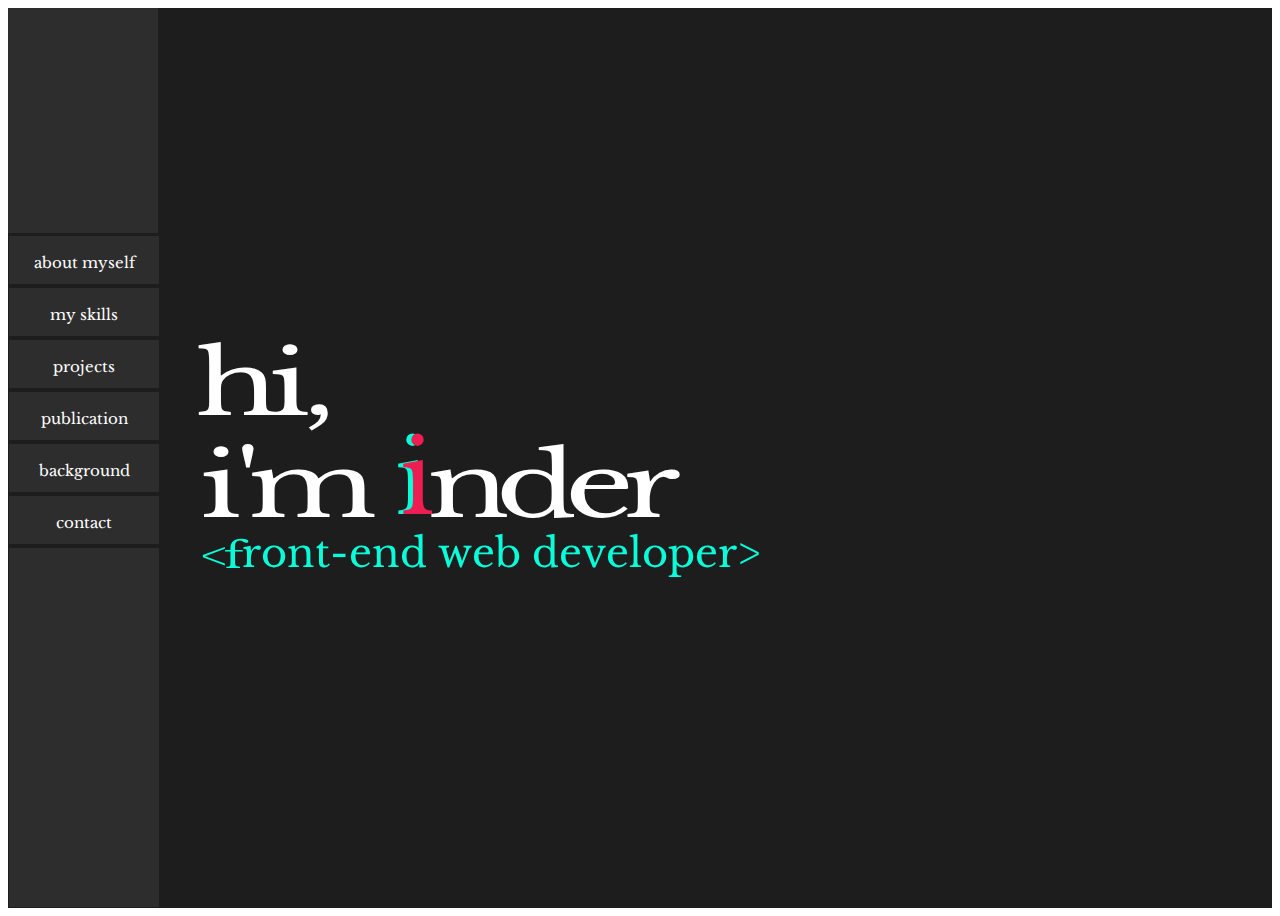
==== commit ff100436: "some fixes" ====
--- a/index.html
+++ b/index.html
@@ -36,7 +36,7 @@
                 <div class="navChild sideButton">contact</div>
                 <div class="navChildFooter"></div>
             </div>
-            <div class="menuChild bottom"></div>
+            <!-- <div class="menuChild bottom"></div> -->
 
 
 
@@ -148,12 +148,16 @@
             <div class="projectsSubHeading">(using html, css and javascript)</div>
 
             <div class="projectDetails">
-
-            <div class="projectElement p2" >
-                <div class="over"><div class="overText">Wordrobe</div></div>
-                <div class="under"><div class="underText">An interesting word-guessing game with smooth interactive graphics</div></div>
-
-            </div>
+                <div class="projectElement p6" >
+                    <div class="over"><div class="overText">Data Visualization</div></div>
+                    <div class="under"><div class="underText">A Visualization tool that converts user's data into bar graph and pie-chart</div></div>
+                </div>
+                <div class="projectElement p2" >
+                    <div class="over"><div class="overText">Wordrobe</div></div>
+                    <div class="under"><div class="underText">An interesting word-guessing game with smooth interactive graphics</div></div>
+
+                </div>
+
             <div class="projectElement p4" >
                 <div class="over"><div class="overText">TypeMaster</div></div>
                 <div class="under"><div class="underText">A fun typing game to test and improve your typing skills</div></div>
@@ -164,28 +168,25 @@
                 <div class="under"><div class="underText">A card flipping game with characters from the Marvel Cinematic Universe</div></div>
 
             </div>
+            <div class="projectElement p7" ></div>
 
             <div class="projectElement p5" >
                 <div class="over"><div class="overText">GravSim</div></div>
                 <div class="under"><div class="underText">Simplified gravity simulation on different planets, sun, and moon</div></div>
 
             </div>
-            <div class="projectElement p7" ></div>
             <div class="projectElement p3" >
                 <div class="over"><div class="overText">TO-DO</div></div>
                 <div class="under"><div class="underText">A simple To-Do list using DOM manipulation to add/remove tasks</div></div>
 
             </div>
 
-            <div class="projectElement p6" >
-                <div class="over"><div class="overText">Data Visualization</div></div>
-                <div class="under"><div class="underText">A Visualization tool that converts user's data into bar graph and pie-chart</div></div>
-            </div>
+
             <div class="projectElement p8" ></div>
-            <!-- <div class="projectElement p9" ></div>
+            <div class="projectElement p9" ></div>
             <div class="projectElement p10" ></div>
             <div class="projectElement p11" ></div>
-            <div class="projectElement p12" ></div> -->
+            <div class="projectElement p12" ></div>
             <!-- <div class="projectElement p13" ></div>
             <div class="projectElement p14" ></div>
             <div class="projectElement p15" ></div> -->
--- a/style.css
+++ b/style.css
@@ -24,7 +24,7 @@
     height: 100vh;
     width: 150px;
     display: grid;
-    grid-template-rows: 25% 60% 1fr;
+    grid-template-rows: 25% 1fr;
     row-gap: 2px;
 }
 .menuChild{
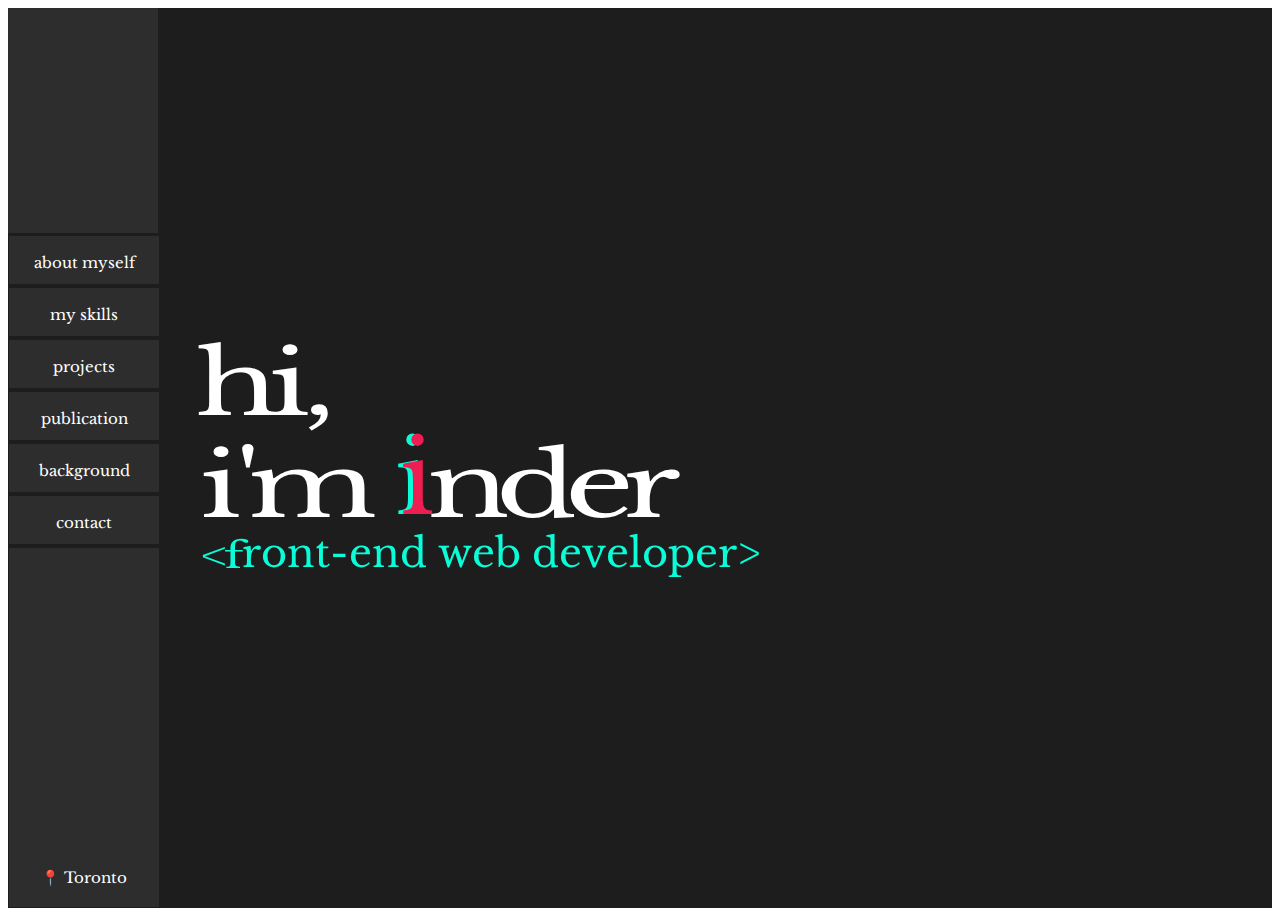
==== commit 09d433d5: "location added" ====
--- a/index.html
+++ b/index.html
@@ -34,7 +34,7 @@
                 <div class="navChild sideButton ">publication</div>
                 <div class="navChild sideButton">background</div>
                 <div class="navChild sideButton">contact</div>
-                <div class="navChildFooter"></div>
+                <div class="navChildFooter">📍 Toronto</div>
             </div>
             <!-- <div class="menuChild bottom"></div> -->
 
@@ -100,7 +100,7 @@
                 <div class="aboutHeading">about myself.</div>
 
                 <div class="details">
-                    I'm a Front-End Developer with a background in game development. My passion for solving logical problems drew me to development. I excel in front-end development with HTML, CSS, and JavaScript, and my experience in game development sets me apart. I bring a unique set of skills to the table, including creativity and attention to detail. Let's work together to build something amazing.  </div>
+                    I'm a Front-End Developer with a background in game development, residing in <span style=" color:#EE1D52;">Toronto</span>. My passion for solving logical problems drew me to development. I excel in front-end development with HTML, CSS, and JavaScript, and my experience in game development sets me apart. I bring a unique set of skills to the table, including creativity and attention to detail. Let's work together to build something amazing.  </div>
 
 
         </div>
--- a/style.css
+++ b/style.css
@@ -86,6 +86,13 @@
     border-width: 1px;
     border-color: #1d1d1d;
 transition: 0.5s ease-in-out;
+}
+
+.navChildFooter{
+    display: flex;
+    align-items: end;
+    justify-content: center;
+    padding-bottom: 20px;
 }
 
 .logo{
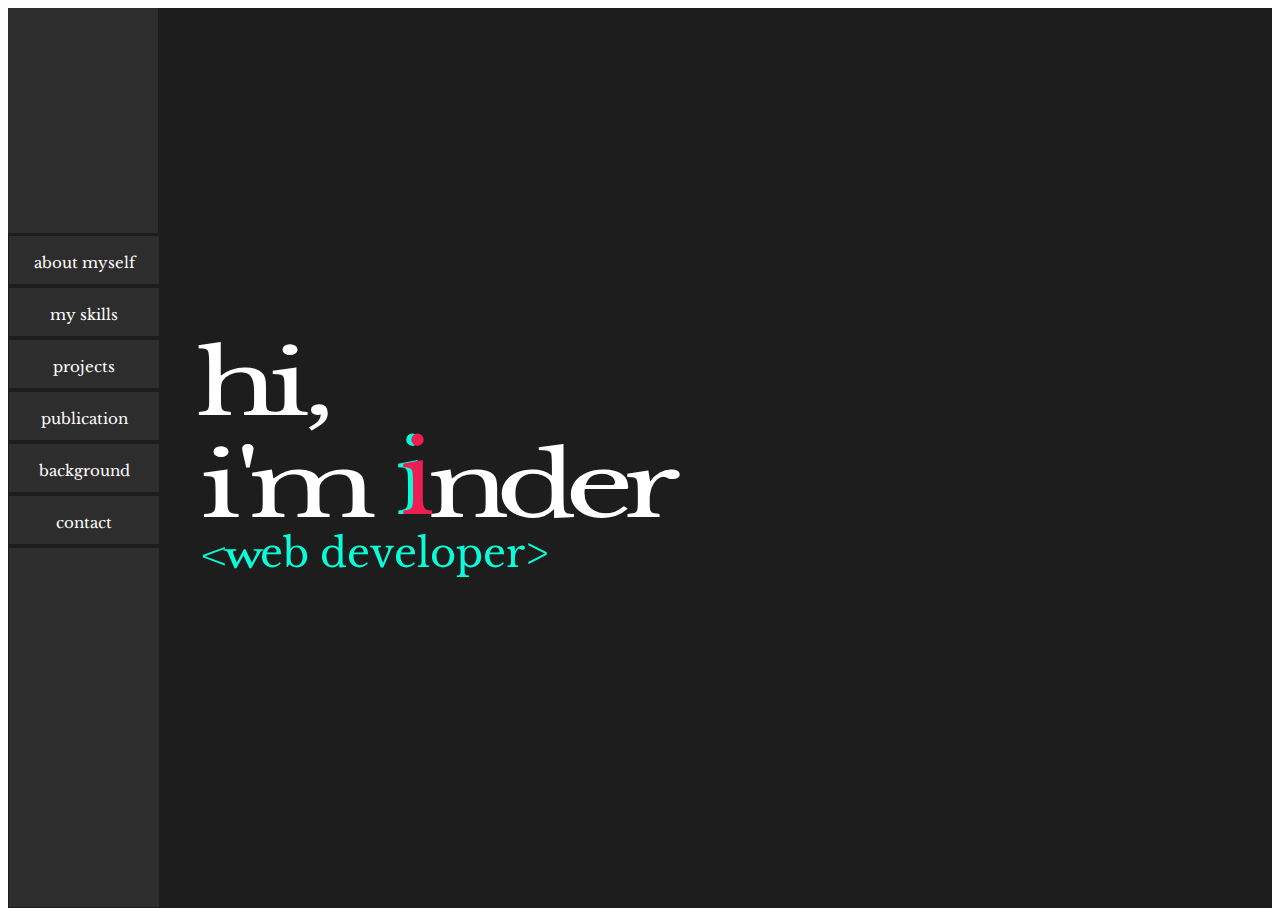
==== commit 226dba1e: "mail page" ====
--- a/index.html
+++ b/index.html
@@ -34,7 +34,7 @@
                 <div class="navChild sideButton ">publication</div>
                 <div class="navChild sideButton">background</div>
                 <div class="navChild sideButton">contact</div>
-                <div class="navChildFooter">📍 Toronto</div>
+                <div class="navChildFooter"></div>
             </div>
             <!-- <div class="menuChild bottom"></div> -->
 
@@ -65,7 +65,7 @@
             </div>
             <div class="Name" id="web">
             <div class="nameText bounce" id="sub">&lt;</div>
-            <div class="nameText bounce" id="sub">f</div>
+            <!-- <div class="nameText bounce" id="sub">f</div>
             <div class="nameText bounce" id="sub">r</div>
             <div class="nameText bounce" id="sub">o</div>
             <div class="nameText bounce" id="sub">n</div>
@@ -74,7 +74,7 @@
             <div class="nameText bounce" id="sub">e</div>
             <div class="nameText bounce" id="sub">n</div>
             <div class="nameText bounce" id="sub">d</div>
-            <div class="nameText bounce" id="sub">&#160;</div>
+            <div class="nameText bounce" id="sub">&#160;</div> -->
             <div class="nameText bounce" id="sub">w</div>
             <div class="nameText bounce" id="sub">e</div>
             <div class="nameText bounce" id="sub">b</div>
@@ -100,7 +100,7 @@
                 <div class="aboutHeading">about myself.</div>
 
                 <div class="details">
-                    I'm a Front-End Developer with a background in game development, residing in <span style=" color:#EE1D52;">Toronto</span>. My passion for solving logical problems drew me to development. I excel in front-end development with HTML, CSS, and JavaScript, and my experience in game development sets me apart. I bring a unique set of skills to the table, including creativity and attention to detail. Let's work together to build something amazing.  </div>
+                    I'm a Web Developer, also having an interest in game development. My passion for solving logical problems drew me to development. I excel in web development with HTML, CSS, JavaScript, SQL and C#, and my intern-experience in game development sets me apart. I bring a unique set of skills to the table, including creativity and attention to detail. Let's work together to build something amazing.  </div>
 
 
         </div>
@@ -130,12 +130,13 @@
                     <div class="sname" id="unity">UNITY
                         <div class="level"></div>
                     </div>
+                    <div class="sname" id="b3d">SQL
+                        <div class="level"></div>
+                    </div>
                     <div class="sname" id="ai">ADOBE ILLUSTRATOR
                         <div class="level"></div>
                     </div>
-                    <div class="sname" id="b3d">BLENDER 3D
-                        <div class="level"></div>
-                    </div>
+
 
 
                     </div>
@@ -217,8 +218,7 @@
                     <div class="segments study" id="sg1"><div class="segmentsLeft"><div class="studyIcon"><img src="study.png" alt=""></div></div><div class="segmentsCentre"><div class="segmentsText">Bachelor's Degree</div><div class="subSegment">Computer Science & Engineering</div></div><div class="segmentsRight"><div class="year">July 2016- June 2020</div></div></div>
                     <div class="segments training" id="sg2"><div class="segmentsLeft"><div class="internIcon"><img src="intern.png" alt=""></div></div><div class="segmentsCentre"><div class="segmentsText">Game Developer</div><div class="subSegment">Industrial Training</div></div><div class="segmentsRight"><div class="year">May 2017- July 2017</div></div></div>
                     <div class="segments training" id="sg3"><div class="segmentsLeft"><div class="internIcon"><img src="intern.png" alt=""></div></div><div class="segmentsCentre"><div class="segmentsText">Game Developer</div><div class="subSegment">Internship</div></div><div class="segmentsRight"><div class="year">Jan 2020- June 2020</div></div></div>
-                    <div class="segments job" id="sg4"><div class="segmentsLeft"><div class="jobIcon"><img src="job.png" alt=""></div></div><div class="segmentsCentre"><div class="segmentsText">Game Developer</div><div class="subSegment">Full-Time Employment</div></div><div class="segmentsRight"><div class="year">Oct 2020- Jan 2021</div></div></div>
-                    <div class="segments job" id="sg5"><div class="segmentsLeft"><div class="jobIcon"><img src="job.png" alt=""></div></div><div class="segmentsCentre"><div class="segmentsText">Front-End Web Developer</div><div class="subSegment">Full-Time Employment</div></div><div class="segmentsRight"><div class="year"> July 2020- July 2022</div></div></div>
+                    <div class="segments job" id="sg5"><div class="segmentsLeft"><div class="jobIcon"><img src="job.png" alt=""></div></div><div class="segmentsCentre"><div class="segmentsText">Web Developer</div><div class="subSegment">Full-Time Employment</div></div><div class="segmentsRight"><div class="year"> July 2020- July 2022</div></div></div>
                     <div class="segments study" id="sg6"><div class="segmentsLeft"><div class="studyIcon"><img src="study.png" alt=""></div></div><div class="segmentsCentre"><div class="segmentsText">Post Graduate Certificate</div><div class="subSegment">Information System Business Analysis</div></div><div class="segmentsRight"><div class="year">Sep 2022- April 2023</div></div></div>
                 </div>
             </div>
@@ -238,6 +238,7 @@
                         <div class="cr3">interested in my work? send me an e-mail today</div>
                         <div class="cr2"><img src="mail.png" alt=""><div class="mailFront">indergrewal1208.gi@gmail.com</div></div>
                         <div class="cr1">envisioning our journey ahead</div>
+                        <div class="cr0"></div>
                         <div></div>
                     </div>
 
--- a/style.css
+++ b/style.css
@@ -86,13 +86,6 @@
     border-width: 1px;
     border-color: #1d1d1d;
 transition: 0.5s ease-in-out;
-}
-
-.navChildFooter{
-    display: flex;
-    align-items: end;
-    justify-content: center;
-    padding-bottom: 20px;
 }
 
 .logo{
@@ -282,17 +275,17 @@
 }
 
 #html .level::before{
-    width: 90%;
+    width: 98%;
     background-color: #EE1D52;
 }
 
 #css .level::before{
-    width: 85%;
+    width: 95%;
     background-color: #08fdd8;
 }
 
 #js .level::before{
-    width: 95%;
+    width: 99%;
     background-color: #fd08f9;
 }
 #c .level::before{
@@ -308,7 +301,7 @@
     background-color: #fd08f9;
 }
 #b3d .level::before{
-    width: 78%;
+    width: 98%;
     background-color: #08fdd8;
 }
 
@@ -351,7 +344,7 @@
     position: absolute;
     color: #1d1d1d;
     font-size: 20px;
-    bottom: 50px;
+    bottom: 20%;
     left: 50%;
     font-family: 'Libre Baskerville', serif;
     font-weight: 700;
@@ -360,6 +353,10 @@
     align-items: center;
     justify-content: center;
     transform: translate(-50%, -50%);
+}
+.mailFront:hover{
+    color: #08fdd8;
+    cursor: pointer;
 }
 .frontText{
 }
@@ -456,12 +453,13 @@
     font-size: 70px;
     text-align: justify;
     color: whitesmoke;
+    height: 100vh;
 }
 .mailDetails{
     height: 100%;
     width: 100%;
     display: grid;
-    grid-template-rows: 50px 1fr 50px 150px;
+    grid-template-rows: 1fr 10fr 1fr 3fr ;
     align-items: center;
     justify-content: center;
     text-align: justify;
@@ -569,7 +567,7 @@
 .contact{
     display: grid;
     height: 100vh;
-    grid-template-rows: 192px 1fr;
+    grid-template-rows: 1fr 4fr;
 }
 .projects{
     display: grid;
